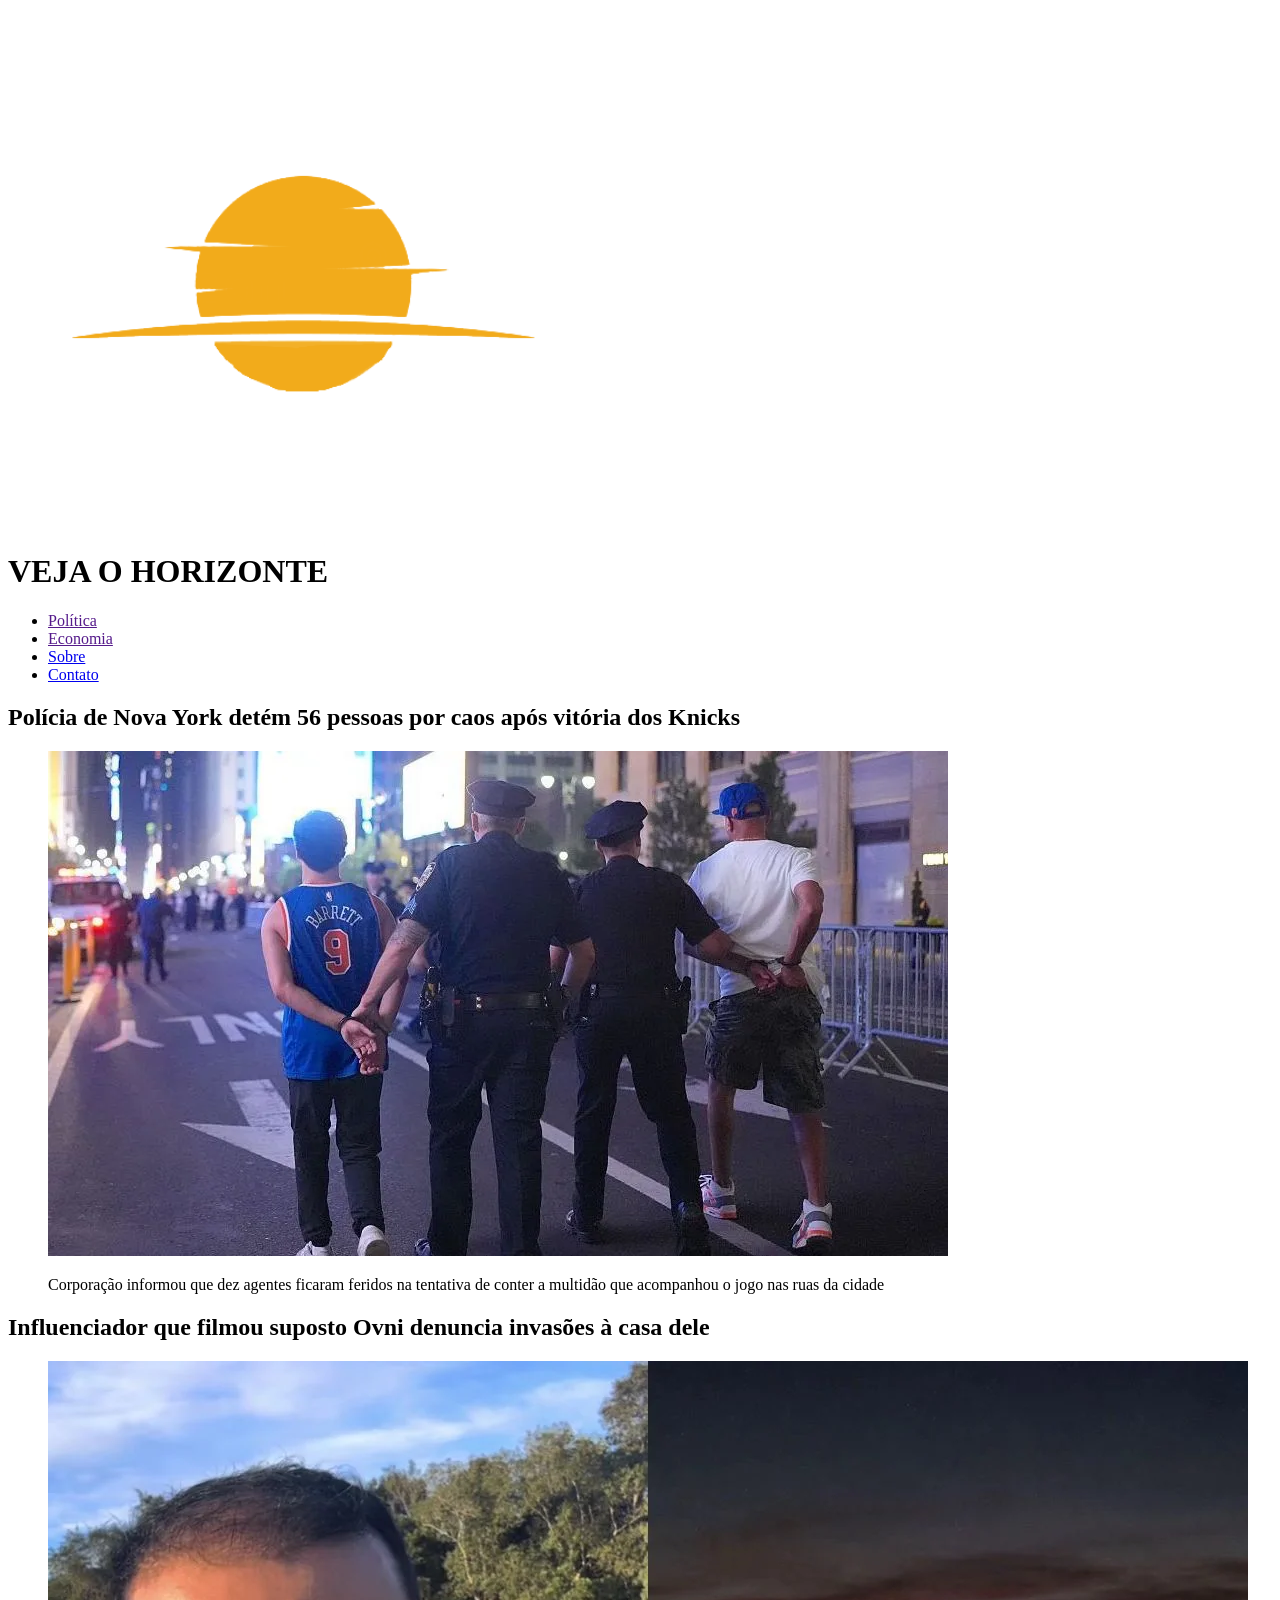
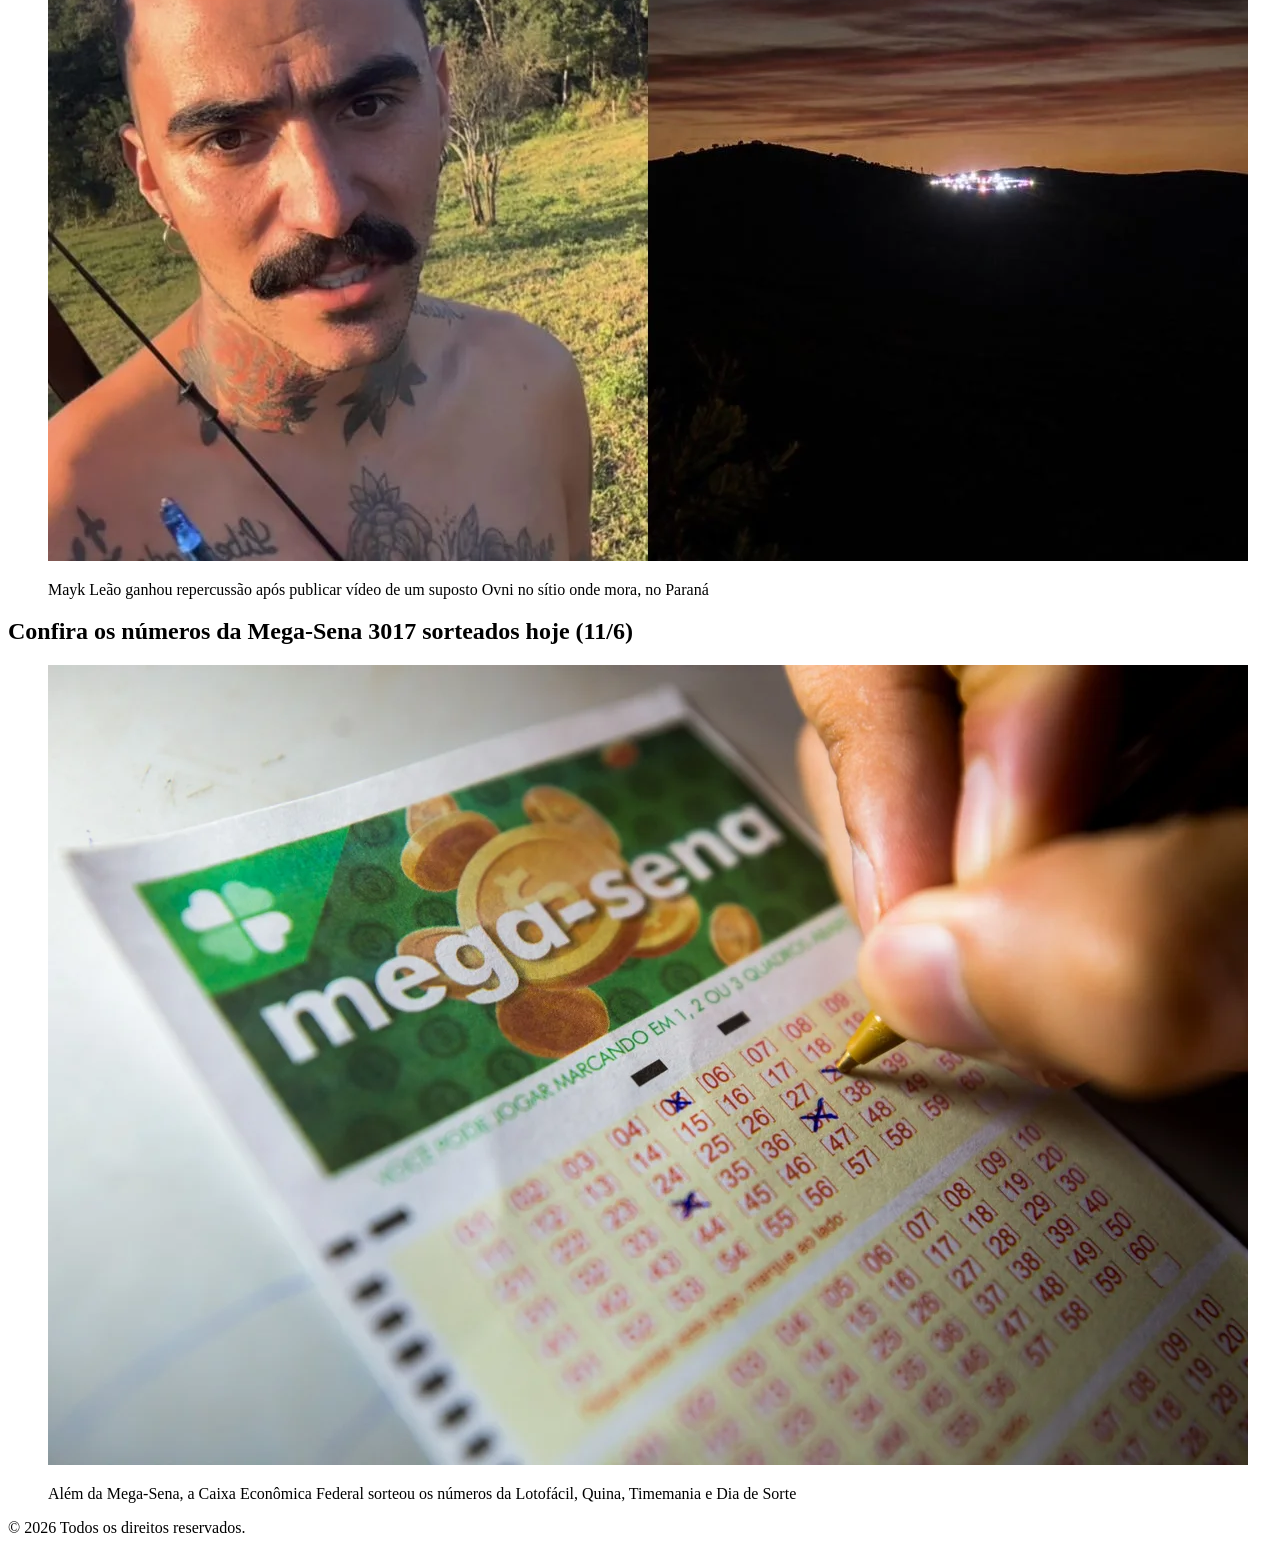
==== index.html @ 52e3e409 "Add files via upload" ====
<!DOCTYPE html>
<html lang="pt-BR">
<head>
    <meta charset="UTF-8">
    <meta name="viewport" content="width=device-width, initial-scale=1.0">
    <meta name="description" content="Site de notícias Horizonte, trazendo informações sobre política, economia e muito mais.">
    <meta name="author" content="Seu Nome">
    <title>Horizonte</title>
    <link rel="stylesheet" href="../atividade/estilos/layout.css">
    <link rel="icon" href="midias/FAVICON.png">
</head>
<body>
    <header>
            <figure>
                <img src="midias/FAVICON.png" alt="Logo do site" class="logo">
            </figure>
            <h1>VEJA O HORIZONTE</h1>
        <nav>
            <ul>
                <li><a href="">Política</a></li>
                <li><a href="">Economia</a></li>
                <li><a href="../atividade/paginas/sobre.html">Sobre</a></li>
                <li><a href="../atividade/paginas/contato.html">Contato</a></li>
            </ul>
        </nav>
    </header>
    <main>
        <section>
            <article>
                <h2>Polícia de Nova York detém 56 pessoas por caos após vitória dos Knicks</h2>
                
                <figure>
                    <img src="./midias/NY KNICKS.png" alt="KNICKS SENDO PRESOS">
                    <figcaption><p>Corporação informou que dez agentes ficaram feridos na tentativa de conter a multidão que acompanhou o jogo nas ruas da cidade</p></figcaption>
                </figure>
            </article>
        </section>
        <section>
            <article>
                <h2>Influenciador que filmou suposto Ovni denuncia invasões à casa dele</h2>
                
                <figure>
                    <img src="midias/MaikLeao.png" alt="MaikLeao">
                    <figcaption><p>Mayk Leão ganhou repercussão após publicar vídeo de um suposto Ovni no sítio onde mora, no Paraná</p></figcaption>
                </figure>
            </article>
        </section>
        <section>
            <article>
                <h2>Confira os números da Mega-Sena 3017 sorteados hoje (11/6)</h2>
                
                <figure>
                    <img src="midias/megasena.png" alt="MEGA SENA">
                    <figcaption><p>Além da Mega-Sena, a Caixa Econômica Federal sorteou os números da Lotofácil, Quina, Timemania e Dia de Sorte</p></figcaption>
                </figure>
            </article>
        </section>
    </main>
    <footer>
        <p>&copy; 2026 Todos os direitos reservados.</p>
    </footer>
</body>
</html>
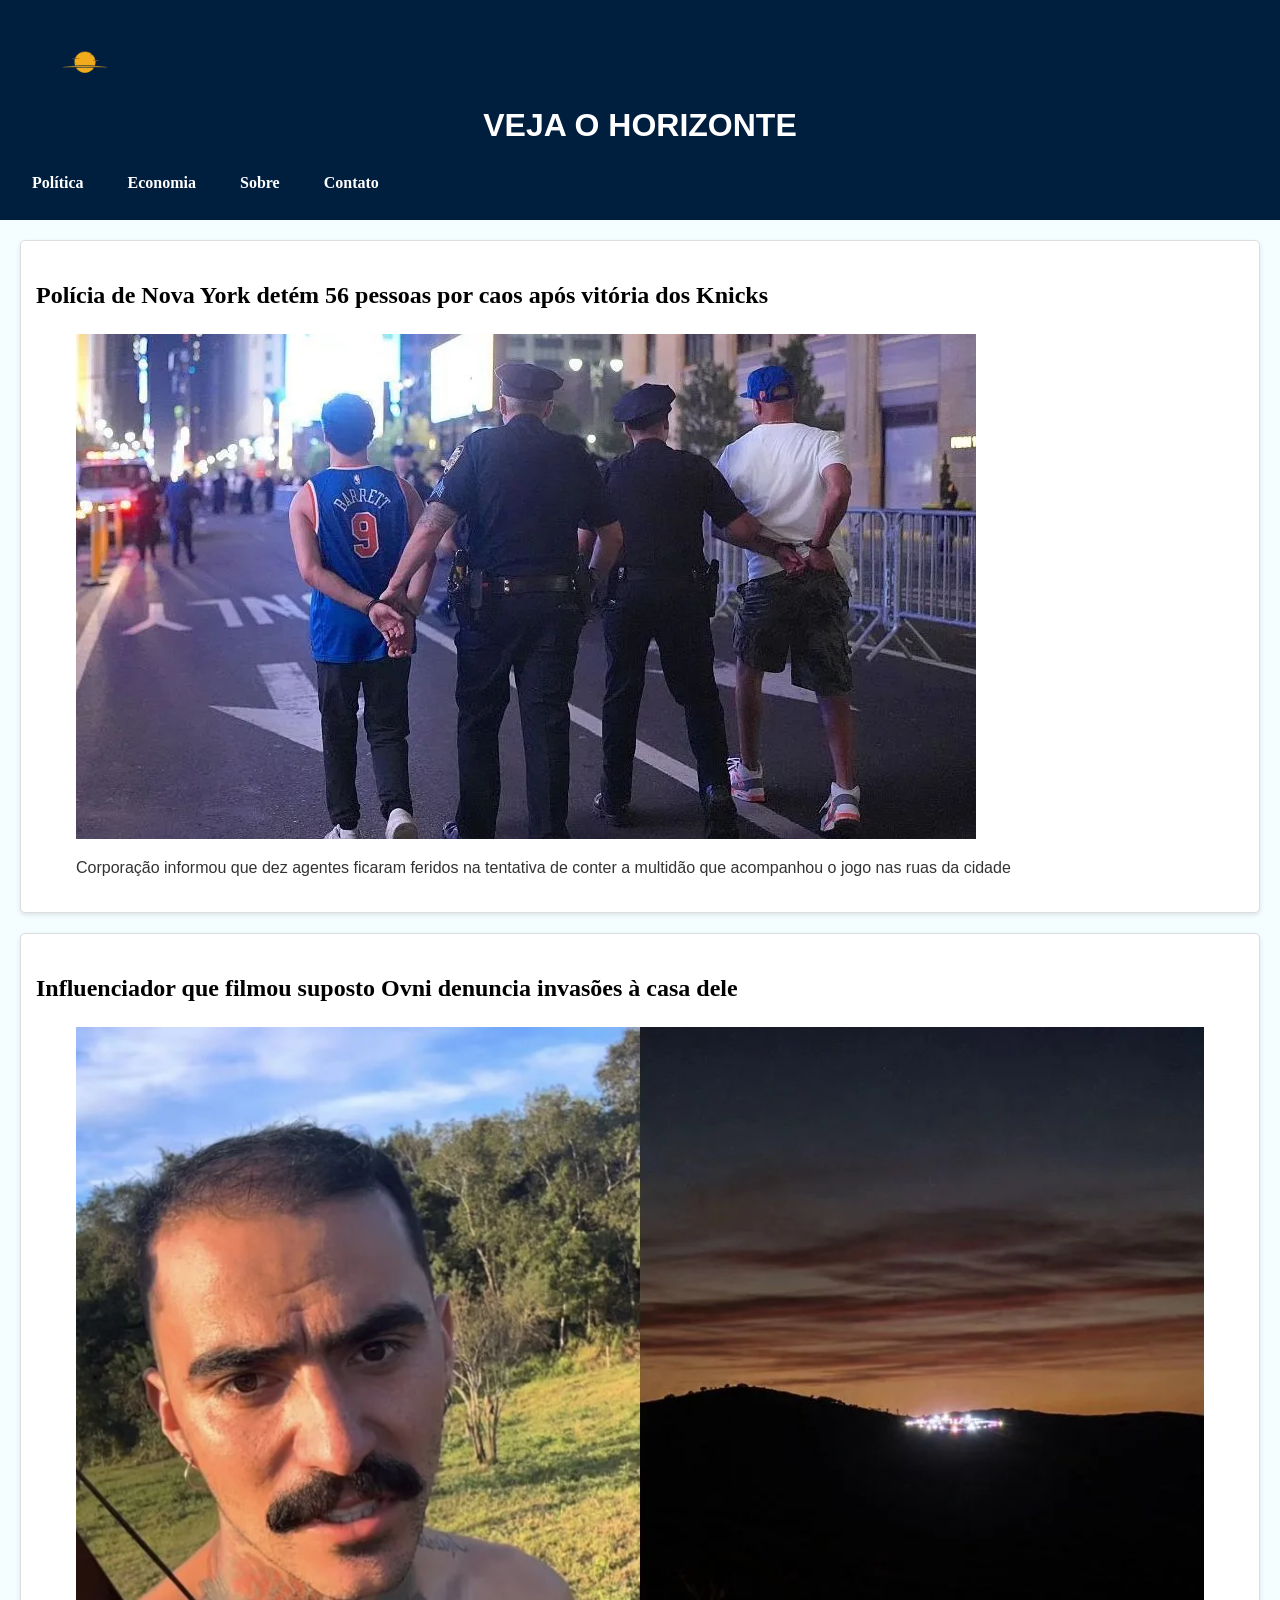
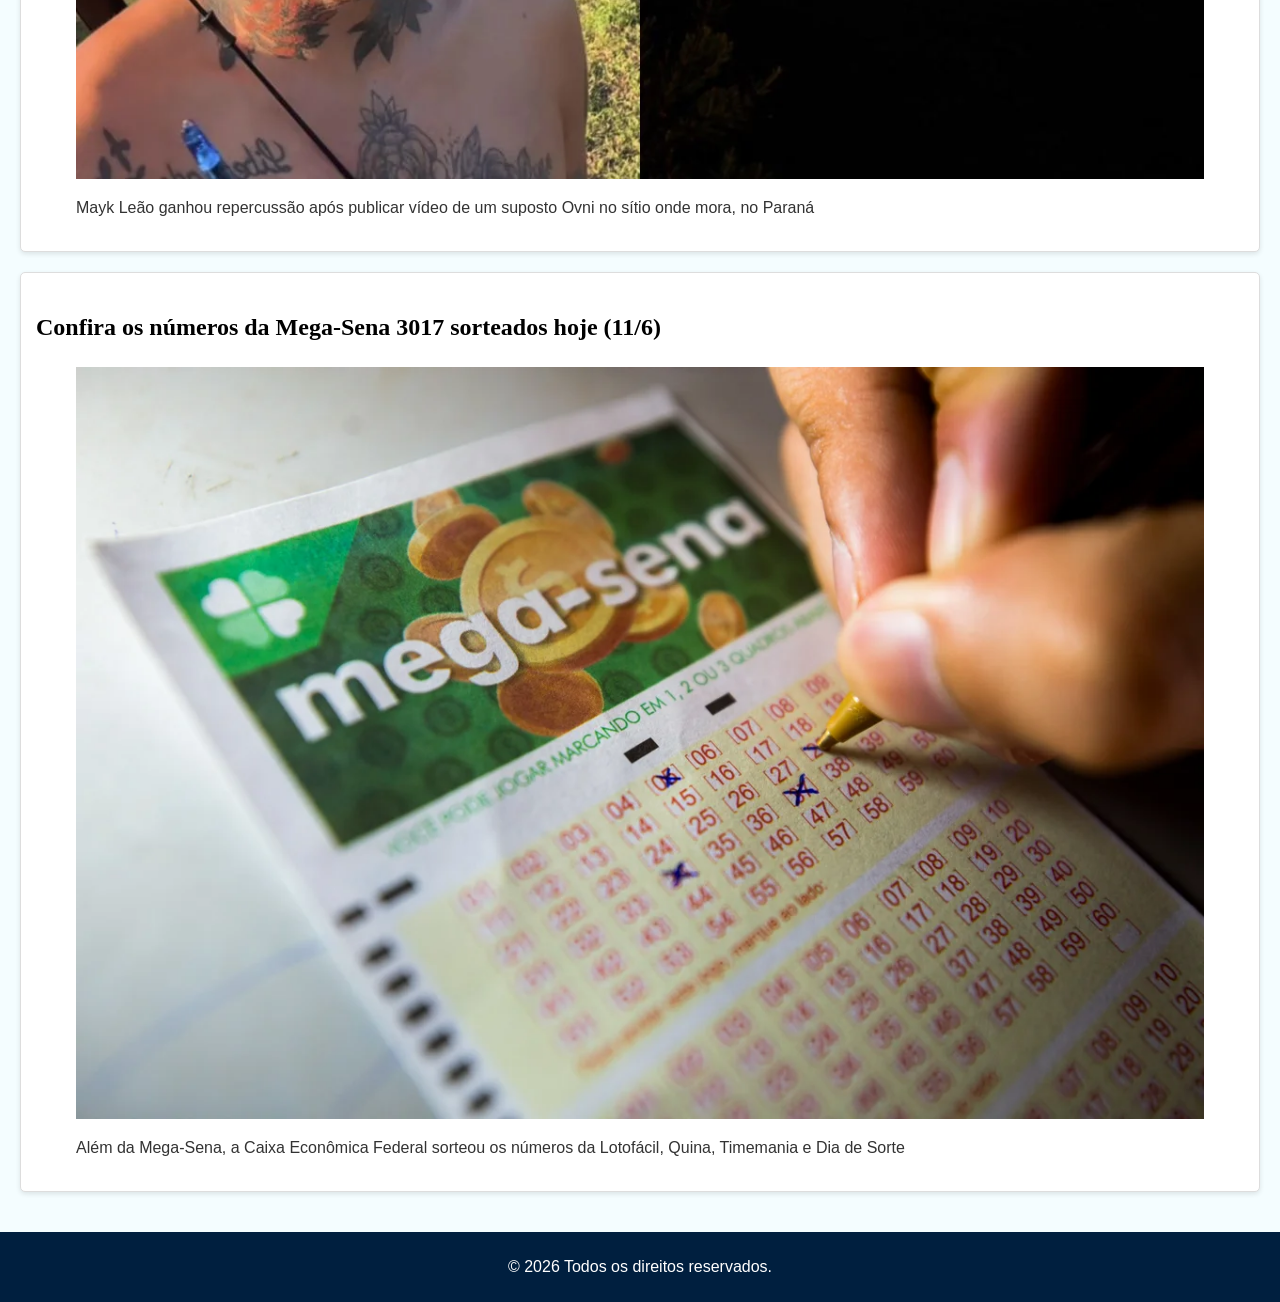
==== commit e88df5af: "Update index.html" ====
--- a/index.html
+++ b/index.html
@@ -6,7 +6,7 @@
     <meta name="description" content="Site de notícias Horizonte, trazendo informações sobre política, economia e muito mais.">
     <meta name="author" content="Seu Nome">
     <title>Horizonte</title>
-    <link rel="stylesheet" href="../atividade/estilos/layout.css">
+    <link rel="stylesheet" href="estilos/layout.css">
     <link rel="icon" href="midias/FAVICON.png">
 </head>
 <body>
@@ -60,4 +60,4 @@
         <p>&copy; 2026 Todos os direitos reservados.</p>
     </footer>
 </body>
-</html>+</html>
--- a/estilos/layout.css
+++ b/estilos/layout.css
@@ -0,0 +1,256 @@
+body {
+    font-family: 'Arial', 'Helvetica', sans-serif;
+    background-color: #f4fdff;
+    margin: 0;
+    padding: 0;
+    color: #333;
+}
+nav{
+    background-color: #001f3f;
+    margin: auto;
+    text-align: left;
+    font-family: 'Roboto Slab', serif;
+}
+img {
+    max-width: 100%;
+    height: auto;
+    display: block; 
+}
+nav p {
+    display: inline-block;
+}
+
+header {
+    background-color: #001f3f;
+    color: #fff;
+    padding: 20px;
+    text-align: center;
+    font-family:  'Gill Sans', 'Gill Sans MT', Calibri, 'Trebuchet MS', sans-serif
+}
+header h2{
+    font-size: 30px;   
+}
+
+footer {
+    background-color: #001f3f;
+    color: #fff;
+    padding: 10px;
+    text-align: center;
+}
+
+main {
+    padding: 20px;
+    line-height: 1.6;
+}
+header h2{
+    font-family: 'Roboto Slab', serif;
+    font-weight: bold;
+    color: #ffffff;
+    font-size: larger;
+}
+body h2 {
+    font-family: 'Roboto Slab', serif;
+    font-weight: bold;
+    color: #000000;
+}
+
+a {
+    color: #ffffff;
+    text-decoration: none;
+}
+
+a:hover {
+    text-decoration: underline;
+}
+
+article {
+    background-color: #fff;
+    border: 1px solid #ddd;
+    border-radius: 5px;
+    padding: 15px;
+    margin-bottom: 20px;
+    box-shadow: 0 2px 5px rgba(0, 0, 0, 0.1);
+}
+
+.logo{
+    width: 50px; 
+    display: left;
+}
+
+
+nav ul {
+    list-style: none;
+    padding: 0;
+    margin: 0;
+    display: flex;
+    flex-direction: row;
+    gap: 10px;
+    align-items: center;
+}
+
+nav ul li {
+    margin: 0;
+}
+
+nav ul li + li {
+    margin-left: 10px;
+}
+
+nav ul li a {
+    display: block;
+    text-align: left;
+    padding: 8px 12px;
+    text-decoration: none;
+    color: #ffffff;
+    font-weight: bold;
+    background-color: transparent;
+    border-radius: 5px;
+}
+
+@media (max-width: 768px) {
+    nav ul {
+        flex-direction: column;
+        gap: 15px;
+        align-items: stretch;
+    }
+
+    nav ul li + li {
+        margin-left: 0; 
+    }
+
+    nav ul li a {
+        text-align: left;
+        padding: 10px;
+        width: 100%;
+        box-sizing: border-box;
+    }
+    
+    nav ul li a:hover {
+        background-color: #69b4ff;
+    }
+    form table {
+        width: 100%; 
+    }
+
+    form table td {
+        display: block; 
+        width: 100%; 
+    }
+
+    form table td label {
+        display: block; 
+        margin-bottom: 5px; 
+    }
+
+    form table td input,
+    form table td select,
+    form table td textarea {
+        width: 100%; 
+    }
+
+    form table td button {
+        width: 100%; 
+        text-align: center;
+    }
+}
+:root {
+    --primary: #4f46e5;
+    --bg-card: #ffffff;
+    --text-dark: #1f2937;
+    --border: #e5e7eb;
+    --bg-pills: #f9fafb;
+}
+
+.resultado {
+    max-width: 550px;
+    margin: 40px auto;
+    padding: 30px;
+    background-color: var(--bg-card);
+    border-radius: 16px;
+    box-shadow: 0 10px 25px -5px rgba(0, 0, 0, 0.05), 0 8px 10px -6px rgba(0, 0, 0, 0.05);
+    border: 1px solid var(--border);
+    font-family: -apple-system, BlinkMacSystemFont, "Segoe UI", Roboto, Helvetica, Arial, sans-serif;
+}
+
+
+.resultado h3 {
+    color: var(--text-dark);
+    font-size: 1.3rem;
+    font-weight: 600;
+    text-align: center;
+    margin-top: 0;
+    margin-bottom: 25px;
+    padding-bottom: 15px;
+    border-bottom: 1px solid var(--border);
+}
+
+.info-group {
+    display: flex;
+    flex-direction: column;
+    gap: 10px;
+}
+
+
+.info-linha {
+    display: flex;
+    justify-content: space-between;
+    align-items: center;
+    margin: 0;
+    padding: 12px 16px;
+    background-color: var(--bg-pills);
+    border-radius: 8px;
+    border: 1px solid rgba(0, 0, 0, 0.02);
+}
+
+.rotulo {
+    font-weight: 600;
+    color: var(--text-muted);
+    font-size: 0.85rem;
+    text-transform: uppercase;
+    letter-spacing: 0.5px;
+}
+
+.info-linha span:not(.rotulo) {
+    color: var(--text-dark);
+    font-size: 0.95rem;
+    font-weight: 500;
+    text-align: right;
+}
+
+.mensagem-box {
+    margin-top: 20px;
+    padding: 16px;
+    background-color: #f3f4f6;
+    border-left: 4px solid var(--primary);
+    border-radius: 4px 8px 8px 4px;
+}
+
+.mensagem-box .rotulo {
+    display: block;
+    margin-bottom: 8px;
+    color: var(--primary);
+}
+
+#mensagemExibida {
+    margin: 0;
+    color: var(--text-dark);
+    font-size: 0.95rem;
+    line-height: 1.5;
+    white-space: pre-wrap; 
+}
+
+
+@media (max-width: 600px) {
+    .resultado {
+        margin: 20px 15px;
+        padding: 20px;
+    }
+    .info-linha {
+        flex-direction: column;
+        align-items: flex-start;
+        gap: 4px;
+    }
+    .info-linha span:not(.rotulo) {
+        text-align: left;
+    }
+}
